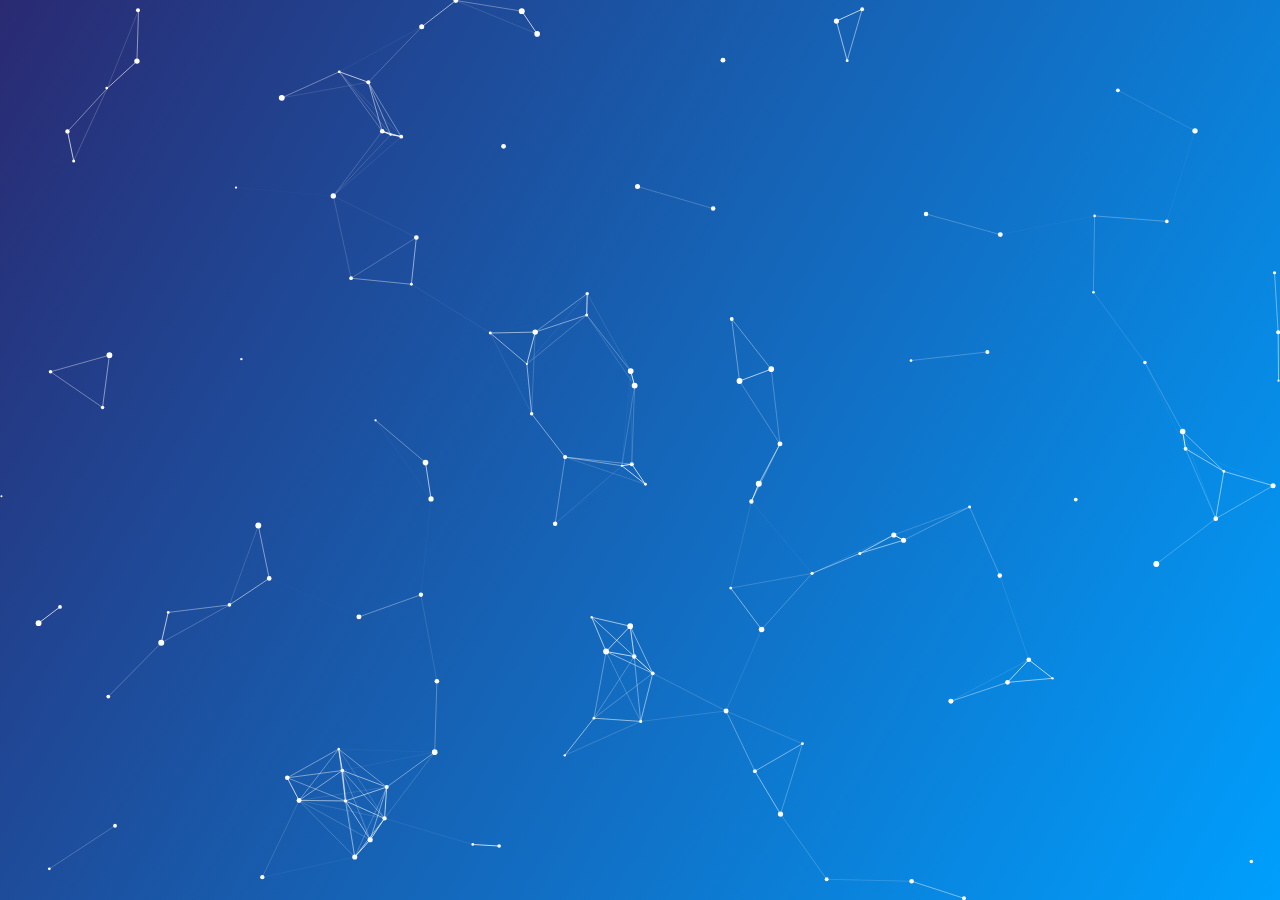
==== Cursor-Following Particle Effect/index.html @ aeb13ec1 "Initial commit - added multiple cursor effects" ====
<!DOCTYPE html>
<html lang="pt-BR">
<head>
    <meta charset="UTF-8">
    <meta name="viewport" content="width=device-width, initial-scale=1.0">
    <title>Efeito de Teia com Partículas</title>
    <link rel="stylesheet" href="styles.css">
</head>
<body>
    <canvas id="particleCanvas"></canvas>
    <script src="script.js"></script>
</body>
</html>
---- Cursor-Following Particle Effect/styles.css ----
body, html {
    margin: 0;
    padding: 0;
    overflow: hidden;
    width: 100%;
    height: 100%;
    display: flex;
    align-items: center;
    justify-content: center;
    background: linear-gradient(120deg, #2a2a72, #009ffd);
    font-family: Arial, sans-serif;
}

canvas {
    position: absolute;
    top: 0;
    left: 0;
    width: 100vw;
    height: 100vh;
}
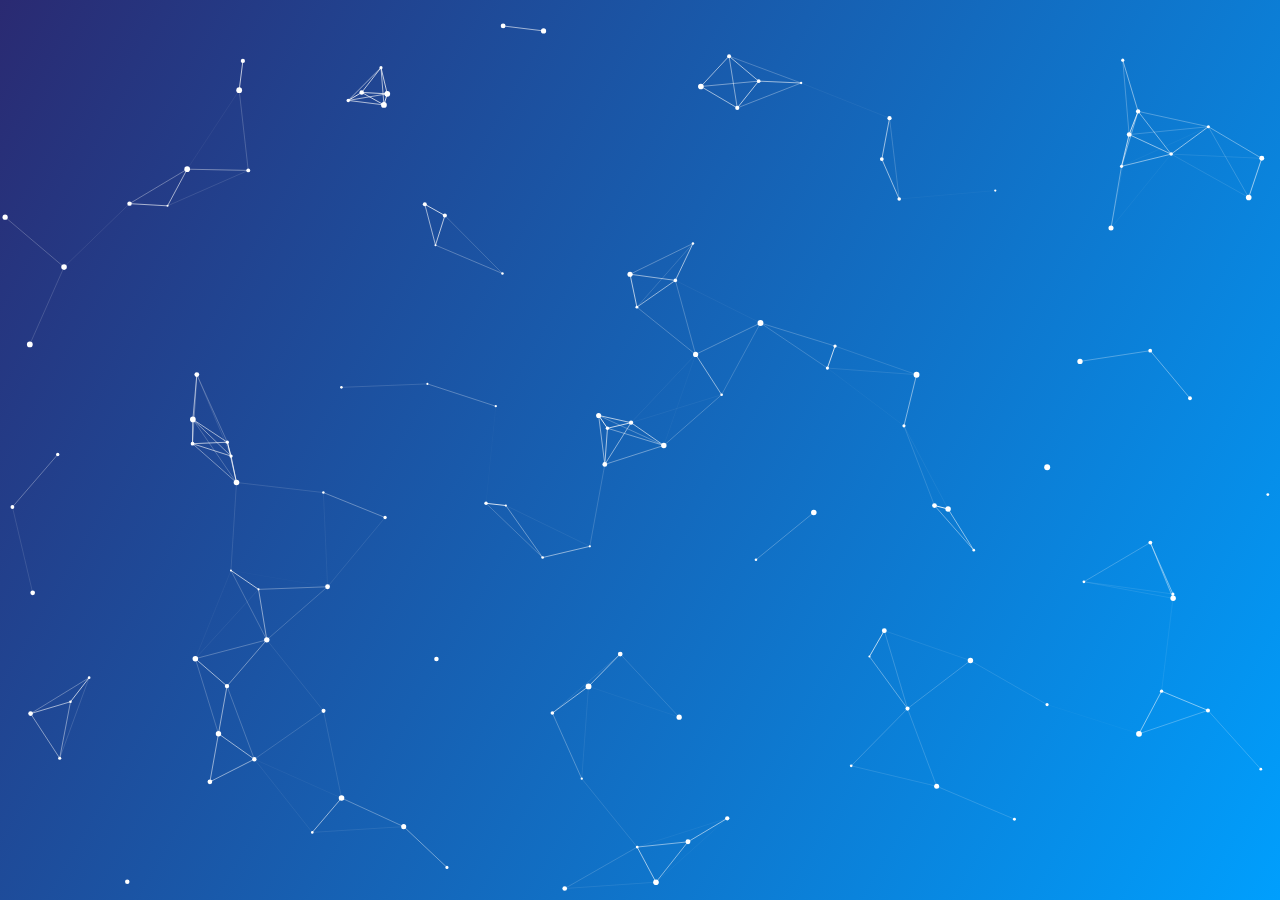
==== commit 4591f13a: "chore: format code" ====
--- a/Cursor-Following Particle Effect/index.html
+++ b/Cursor-Following Particle Effect/index.html
@@ -1,13 +1,13 @@
 <!DOCTYPE html>
 <html lang="pt-BR">
-<head>
-    <meta charset="UTF-8">
-    <meta name="viewport" content="width=device-width, initial-scale=1.0">
+  <head>
+    <meta charset="UTF-8" />
+    <meta name="viewport" content="width=device-width, initial-scale=1.0" />
     <title>Efeito de Teia com Partículas</title>
-    <link rel="stylesheet" href="styles.css">
-</head>
-<body>
+    <link rel="stylesheet" href="styles.css" />
+  </head>
+  <body>
     <canvas id="particleCanvas"></canvas>
     <script src="script.js"></script>
-</body>
+  </body>
 </html>
--- a/Cursor-Following Particle Effect/styles.css
+++ b/Cursor-Following Particle Effect/styles.css
@@ -1,20 +1,21 @@
-body, html {
-    margin: 0;
-    padding: 0;
-    overflow: hidden;
-    width: 100%;
-    height: 100%;
-    display: flex;
-    align-items: center;
-    justify-content: center;
-    background: linear-gradient(120deg, #2a2a72, #009ffd);
-    font-family: Arial, sans-serif;
+body,
+html {
+  margin: 0;
+  padding: 0;
+  overflow: hidden;
+  width: 100%;
+  height: 100%;
+  display: flex;
+  align-items: center;
+  justify-content: center;
+  background: linear-gradient(120deg, #2a2a72, #009ffd);
+  font-family: Arial, sans-serif;
 }
 
 canvas {
-    position: absolute;
-    top: 0;
-    left: 0;
-    width: 100vw;
-    height: 100vh;
+  position: absolute;
+  top: 0;
+  left: 0;
+  width: 100vw;
+  height: 100vh;
 }
